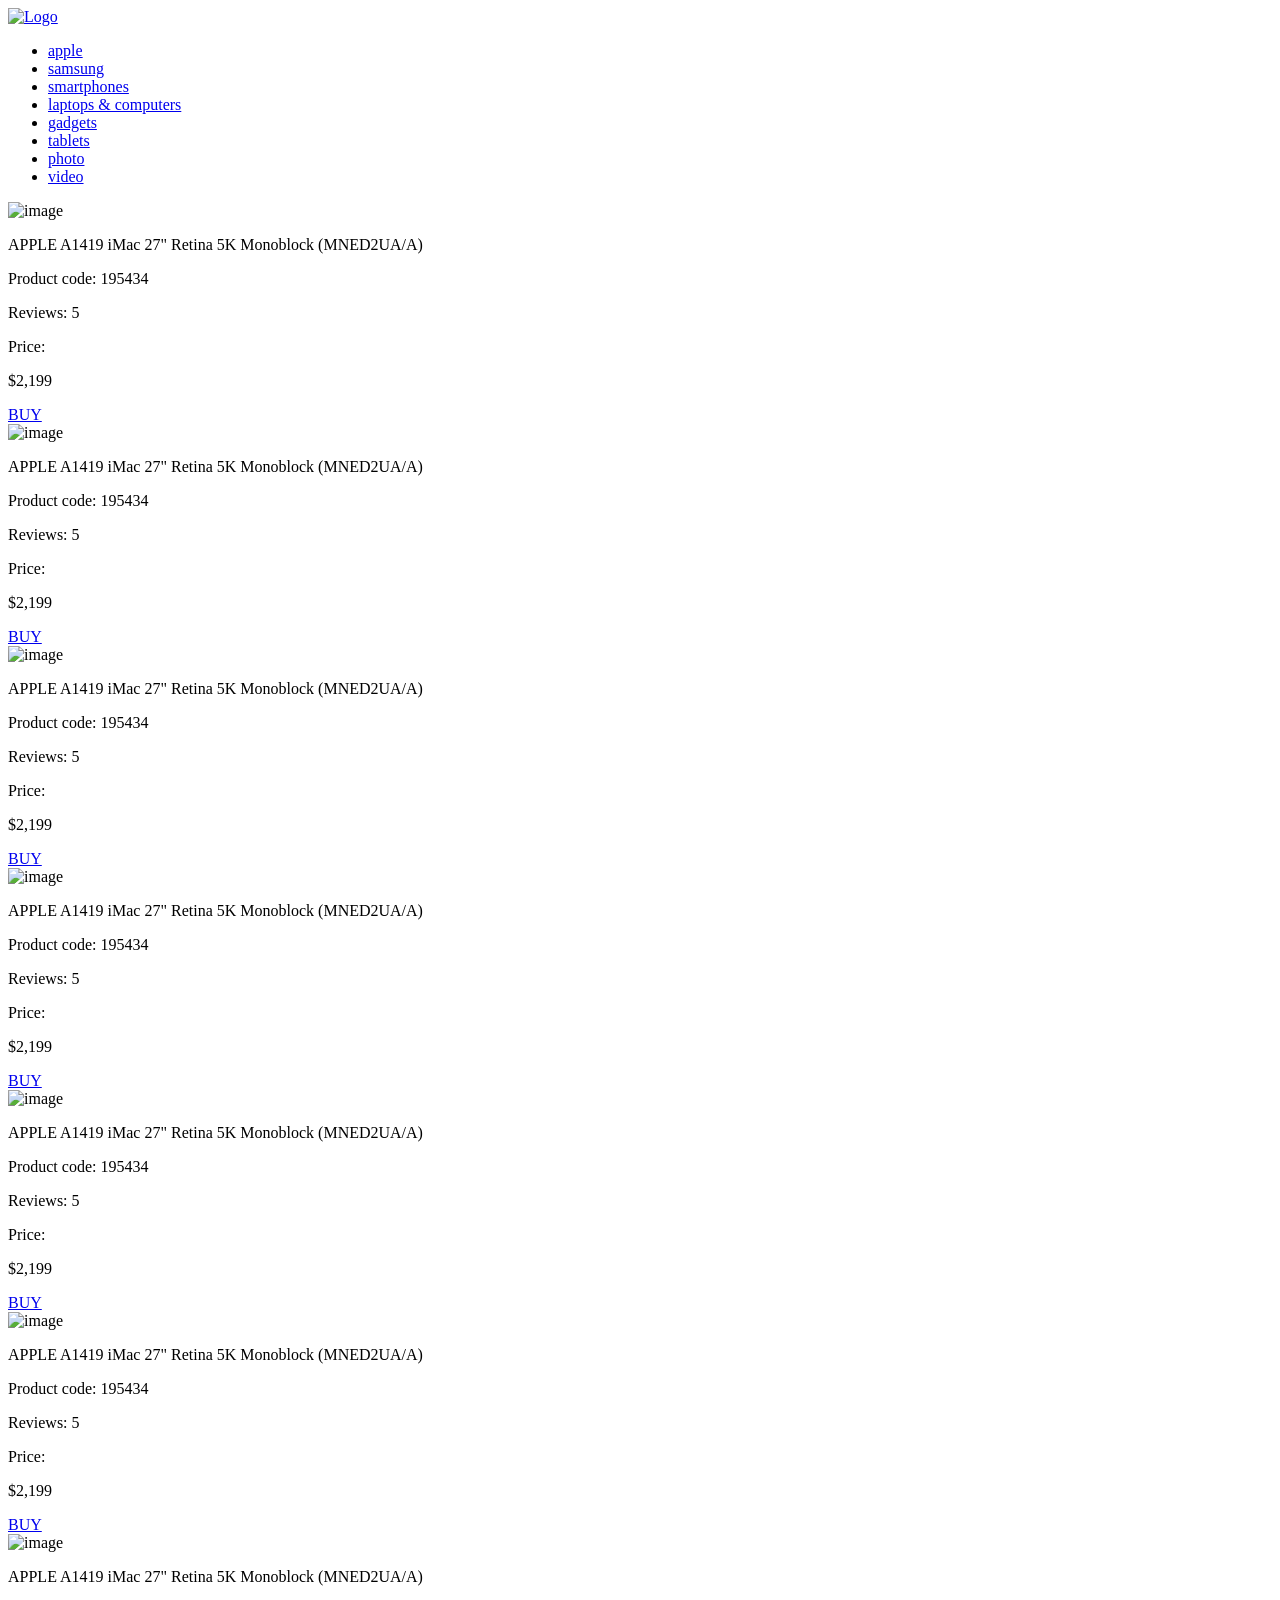
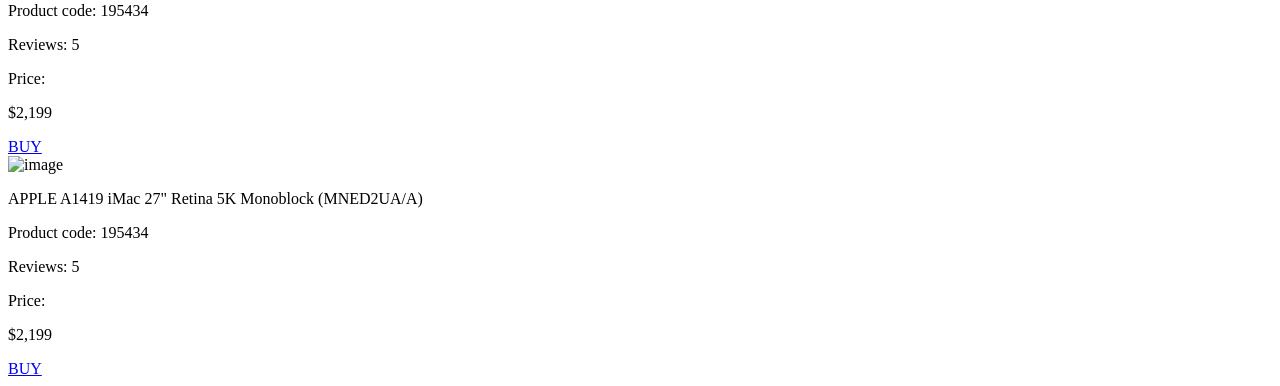
==== src/index.html @ 6af2e2d5 "Change" ====
<!doctype html>
<html lang="en">
  <head>
    <meta charset="UTF-8" />
    <meta
      name="viewport"
      content="width=device-width, initial-scale=1.0"
    />
    <title>Catalog</title>
    <link
      rel="preconnect"
      href="https://fonts.gstatic.com"
    />
    <link
      href="https://fonts.googleapis.com/css2?family=Roboto:wght@400;500;700&display=swap"
      rel="stylesheet"
    />
    <link
      rel="stylesheet"
      href="styles/index.scss"
    />
  </head>

  <body>
    <header class="header">
      <a
        href="#"
        class="link"
      >
        <img
          src="./images/logo.png"
          alt="Logo"
        />
      </a>
      <nav>
        <ul class="ul">
          <li class="first">
            <a
              class="is-active"
              href="#"
            >
              apple
            </a>
          </li>
          <li>
            <a
              href="#"
              class="link"
            >
              samsung
            </a>
          </li>
          <li>
            <a
              href="#"
              class="link"
            >
              smartphones
            </a>
          </li>
          <li>
            <a
              href="#"
              class="link"
              data-qa="nav-hover"
            >
              laptops & computers
            </a>
          </li>
          <li>
            <a
              href="#"
              class="link"
            >
              gadgets
            </a>
          </li>
          <li>
            <a
              href="#"
              class="link"
            >
              tablets
            </a>
          </li>
          <li>
            <a
              href="#"
              class="link"
            >
              photo
            </a>
          </li>
          <li class="last">
            <a
              href="#"
              class="link"
            >
              video
            </a>
          </li>
        </ul>
      </nav>
    </header>

    <main class="main">
      <!-- #region collum-->
      <div
        class="card"
        data-qa="card"
      >
        <div class="card__content">
          <img
            src="images/imac.jpeg"
            alt="image"
            class="card__back"
          />

          <div class="card__text">
            <p class="card__info">
              APPLE A1419 iMac 27" Retina 5K Monoblock (MNED2UA/A)
            </p>
            <p class="card__product">Product code: 195434</p>
          </div>

          <div class="card__rating">
            <div class="stars stars--4">
              <div class="stars__star"></div>
              <div class="stars__star"></div>
              <div class="stars__star"></div>
              <div class="stars__star"></div>
              <div class="stars__star"></div>
            </div>

            <p class="card__reviews">Reviews: 5</p>
          </div>

          <div class="card__price">
            <p class="card__price-text">Price:</p>
            <p class="card__price-text">$2,199</p>
          </div>
        </div>

        <a
          href="#"
          class="card__buy"
          data-qa="card-hover"
        >
          BUY
        </a>
      </div>
      <!-- #endregion collum-->
      <!-- #region collum-->
      <div
        class="card"
        data-qa="card"
      >
        <div class="card__content">
          <img
            src="images/imac.jpeg"
            alt="image"
            class="card__back"
          />

          <div class="card__text">
            <p class="card__info">
              APPLE A1419 iMac 27" Retina 5K Monoblock (MNED2UA/A)
            </p>
            <p class="card__product">Product code: 195434</p>
          </div>

          <div class="card__rating">
            <div class="stars stars--4">
              <div class="stars__star"></div>
              <div class="stars__star"></div>
              <div class="stars__star"></div>
              <div class="stars__star"></div>
              <div class="stars__star"></div>
            </div>

            <p class="card__reviews">Reviews: 5</p>
          </div>

          <div class="card__price">
            <p class="card__price-text">Price:</p>
            <p class="card__price-text">$2,199</p>
          </div>
        </div>

        <a
          href="#"
          class="card__buy"
          data-qa="hover"
        >
          BUY
        </a>
      </div>
      <!-- #endregion collum-->
      <!-- #region collum-->
      <div
        class="card"
        data-qa="card"
      >
        <div class="card__content">
          <img
            src="images/imac.jpeg"
            alt="image"
            class="card__back"
          />

          <div class="card__text">
            <p class="card__info">
              APPLE A1419 iMac 27" Retina 5K Monoblock (MNED2UA/A)
            </p>
            <p class="card__product">Product code: 195434</p>
          </div>

          <div class="card__rating">
            <div class="stars stars--4">
              <div class="stars__star"></div>
              <div class="stars__star"></div>
              <div class="stars__star"></div>
              <div class="stars__star"></div>
              <div class="stars__star"></div>
            </div>

            <p class="card__reviews">Reviews: 5</p>
          </div>

          <div class="card__price">
            <p class="card__price-text">Price:</p>
            <p class="card__price-text">$2,199</p>
          </div>
        </div>

        <a
          href="#"
          class="card__buy"
          data-qa="hover"
        >
          BUY
        </a>
      </div>
      <!-- #endregion collum-->
      <!-- #region collum-->
      <div
        class="card"
        data-qa="card"
      >
        <div class="card__content">
          <img
            src="images/imac.jpeg"
            alt="image"
            class="card__back"
          />

          <div class="card__text">
            <p class="card__info">
              APPLE A1419 iMac 27" Retina 5K Monoblock (MNED2UA/A)
            </p>
            <p class="card__product">Product code: 195434</p>
          </div>

          <div class="card__rating">
            <div class="stars stars--4">
              <div class="stars__star"></div>
              <div class="stars__star"></div>
              <div class="stars__star"></div>
              <div class="stars__star"></div>
              <div class="stars__star"></div>
            </div>

            <p class="card__reviews">Reviews: 5</p>
          </div>

          <div class="card__price">
            <p class="card__price-text">Price:</p>
            <p class="card__price-text">$2,199</p>
          </div>
        </div>

        <a
          href="#"
          class="card__buy"
          data-qa="hover"
        >
          BUY
        </a>
      </div>
      <!-- #endregion collum-->
      <!-- #region collum-->
      <div
        class="card"
        data-qa="card"
      >
        <div class="card__content">
          <img
            src="images/imac.jpeg"
            alt="image"
            class="card__back"
          />

          <div class="card__text">
            <p class="card__info">
              APPLE A1419 iMac 27" Retina 5K Monoblock (MNED2UA/A)
            </p>
            <p class="card__product">Product code: 195434</p>
          </div>

          <div class="card__rating">
            <div class="stars stars--4">
              <div class="stars__star"></div>
              <div class="stars__star"></div>
              <div class="stars__star"></div>
              <div class="stars__star"></div>
              <div class="stars__star"></div>
            </div>

            <p class="card__reviews">Reviews: 5</p>
          </div>

          <div class="card__price">
            <p class="card__price-text">Price:</p>
            <p class="card__price-text">$2,199</p>
          </div>
        </div>

        <a
          href="#"
          class="card__buy"
          data-qa="hover"
        >
          BUY
        </a>
      </div>
      <!-- #endregion collum-->
      <!-- #region collum-->
      <div
        class="card"
        data-qa="card"
      >
        <div class="card__content">
          <img
            src="images/imac.jpeg"
            alt="image"
            class="card__back"
          />

          <div class="card__text">
            <p class="card__info">
              APPLE A1419 iMac 27" Retina 5K Monoblock (MNED2UA/A)
            </p>
            <p class="card__product">Product code: 195434</p>
          </div>

          <div class="card__rating">
            <div class="stars stars--4">
              <div class="stars__star"></div>
              <div class="stars__star"></div>
              <div class="stars__star"></div>
              <div class="stars__star"></div>
              <div class="stars__star"></div>
            </div>

            <p class="card__reviews">Reviews: 5</p>
          </div>

          <div class="card__price">
            <p class="card__price-text">Price:</p>
            <p class="card__price-text">$2,199</p>
          </div>
        </div>

        <a
          href="#"
          class="card__buy"
          data-qa="hover"
        >
          BUY
        </a>
      </div>
      <!-- #endregion collum-->
      <!-- #region collum-->
      <div
        class="card"
        data-qa="card"
      >
        <div class="card__content">
          <img
            src="images/imac.jpeg"
            alt="image"
            class="card__back"
          />

          <div class="card__text">
            <p class="card__info">
              APPLE A1419 iMac 27" Retina 5K Monoblock (MNED2UA/A)
            </p>
            <p class="card__product">Product code: 195434</p>
          </div>

          <div class="card__rating">
            <div class="stars stars--4">
              <div class="stars__star"></div>
              <div class="stars__star"></div>
              <div class="stars__star"></div>
              <div class="stars__star"></div>
              <div class="stars__star"></div>
            </div>

            <p class="card__reviews">Reviews: 5</p>
          </div>

          <div class="card__price">
            <p class="card__price-text">Price:</p>
            <p class="card__price-text">$2,199</p>
          </div>
        </div>

        <a
          href="#"
          class="card__buy"
          data-qa="hover"
        >
          BUY
        </a>
      </div>
      <!-- #endregion collum-->
      <!-- #region collum-->
      <div
        class="card"
        data-qa="card"
      >
        <div class="card__content">
          <img
            src="images/imac.jpeg"
            alt="image"
            class="card__back"
          />

          <div class="card__text">
            <p class="card__info">
              APPLE A1419 iMac 27" Retina 5K Monoblock (MNED2UA/A)
            </p>
            <p class="card__product">Product code: 195434</p>
          </div>

          <div class="card__rating">
            <div class="stars stars--4">
              <div class="stars__star"></div>
              <div class="stars__star"></div>
              <div class="stars__star"></div>
              <div class="stars__star"></div>
              <div class="stars__star"></div>
            </div>

            <p class="card__reviews">Reviews: 5</p>
          </div>

          <div class="card__price">
            <p class="card__price-text">Price:</p>
            <p class="card__price-text">$2,199</p>
          </div>
        </div>

        <a
          href="#"
          class="card__buy"
          data-qa="hover"
        >
          BUY
        </a>
      </div>
      <!-- #endregion collum-->
    </main>
  </body>
</html>
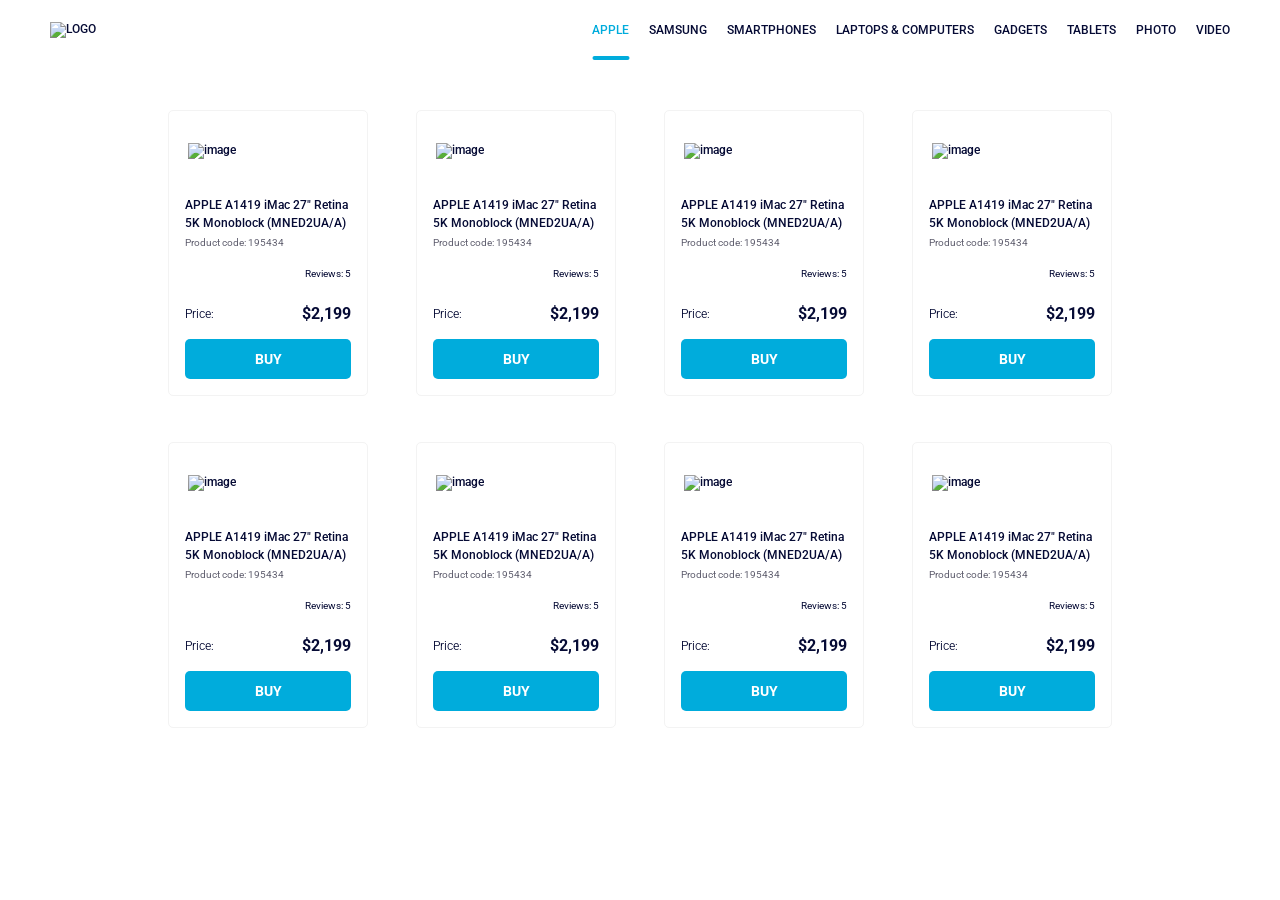
==== commit c9be1c0d: "Change 5(Added css files)" ====
--- a/src/index.html
+++ b/src/index.html
@@ -17,7 +17,7 @@
     />
     <link
       rel="stylesheet"
-      href="styles/index.scss"
+      href="styles/index.css"
     />
   </head>
 
@@ -25,7 +25,7 @@
     <header class="header">
       <a
         href="#"
-        class="link"
+        class="header__link"
       >
         <img
           src="./images/logo.png"
@@ -33,8 +33,8 @@
         />
       </a>
       <nav>
-        <ul class="ul">
-          <li class="first">
+        <ul class="menu">
+          <li class="menu__first">
             <a
               class="is-active"
               href="#"
@@ -45,7 +45,7 @@
           <li>
             <a
               href="#"
-              class="link"
+              class="menu__link"
             >
               samsung
             </a>
@@ -53,7 +53,7 @@
           <li>
             <a
               href="#"
-              class="link"
+              class="menu__link"
             >
               smartphones
             </a>
@@ -61,7 +61,7 @@
           <li>
             <a
               href="#"
-              class="link"
+              class="menu__link"
               data-qa="nav-hover"
             >
               laptops & computers
@@ -70,7 +70,7 @@
           <li>
             <a
               href="#"
-              class="link"
+              class="menu__link"
             >
               gadgets
             </a>
@@ -78,7 +78,7 @@
           <li>
             <a
               href="#"
-              class="link"
+              class="menu__link"
             >
               tablets
             </a>
@@ -86,15 +86,15 @@
           <li>
             <a
               href="#"
-              class="link"
+              class="menu__link"
             >
               photo
             </a>
           </li>
-          <li class="last">
-            <a
-              href="#"
-              class="link"
+          <li>
+            <a
+              href="#"
+              class="menu__link"
             >
               video
             </a>
@@ -117,7 +117,7 @@
           />
 
           <div class="card__text">
-            <p class="card__info">
+            <p class="card__title">
               APPLE A1419 iMac 27" Retina 5K Monoblock (MNED2UA/A)
             </p>
             <p class="card__product">Product code: 195434</p>
@@ -151,322 +151,294 @@
       </div>
       <!-- #endregion collum-->
       <!-- #region collum-->
-      <div
-        class="card"
-        data-qa="card"
-      >
-        <div class="card__content">
-          <img
-            src="images/imac.jpeg"
-            alt="image"
-            class="card__back"
-          />
-
-          <div class="card__text">
-            <p class="card__info">
-              APPLE A1419 iMac 27" Retina 5K Monoblock (MNED2UA/A)
-            </p>
-            <p class="card__product">Product code: 195434</p>
-          </div>
-
-          <div class="card__rating">
-            <div class="stars stars--4">
-              <div class="stars__star"></div>
-              <div class="stars__star"></div>
-              <div class="stars__star"></div>
-              <div class="stars__star"></div>
-              <div class="stars__star"></div>
-            </div>
-
-            <p class="card__reviews">Reviews: 5</p>
-          </div>
-
-          <div class="card__price">
-            <p class="card__price-text">Price:</p>
-            <p class="card__price-text">$2,199</p>
-          </div>
-        </div>
-
-        <a
-          href="#"
-          class="card__buy"
-          data-qa="hover"
-        >
-          BUY
-        </a>
-      </div>
-      <!-- #endregion collum-->
-      <!-- #region collum-->
-      <div
-        class="card"
-        data-qa="card"
-      >
-        <div class="card__content">
-          <img
-            src="images/imac.jpeg"
-            alt="image"
-            class="card__back"
-          />
-
-          <div class="card__text">
-            <p class="card__info">
-              APPLE A1419 iMac 27" Retina 5K Monoblock (MNED2UA/A)
-            </p>
-            <p class="card__product">Product code: 195434</p>
-          </div>
-
-          <div class="card__rating">
-            <div class="stars stars--4">
-              <div class="stars__star"></div>
-              <div class="stars__star"></div>
-              <div class="stars__star"></div>
-              <div class="stars__star"></div>
-              <div class="stars__star"></div>
-            </div>
-
-            <p class="card__reviews">Reviews: 5</p>
-          </div>
-
-          <div class="card__price">
-            <p class="card__price-text">Price:</p>
-            <p class="card__price-text">$2,199</p>
-          </div>
-        </div>
-
-        <a
-          href="#"
-          class="card__buy"
-          data-qa="hover"
-        >
-          BUY
-        </a>
-      </div>
-      <!-- #endregion collum-->
-      <!-- #region collum-->
-      <div
-        class="card"
-        data-qa="card"
-      >
-        <div class="card__content">
-          <img
-            src="images/imac.jpeg"
-            alt="image"
-            class="card__back"
-          />
-
-          <div class="card__text">
-            <p class="card__info">
-              APPLE A1419 iMac 27" Retina 5K Monoblock (MNED2UA/A)
-            </p>
-            <p class="card__product">Product code: 195434</p>
-          </div>
-
-          <div class="card__rating">
-            <div class="stars stars--4">
-              <div class="stars__star"></div>
-              <div class="stars__star"></div>
-              <div class="stars__star"></div>
-              <div class="stars__star"></div>
-              <div class="stars__star"></div>
-            </div>
-
-            <p class="card__reviews">Reviews: 5</p>
-          </div>
-
-          <div class="card__price">
-            <p class="card__price-text">Price:</p>
-            <p class="card__price-text">$2,199</p>
-          </div>
-        </div>
-
-        <a
-          href="#"
-          class="card__buy"
-          data-qa="hover"
-        >
-          BUY
-        </a>
-      </div>
-      <!-- #endregion collum-->
-      <!-- #region collum-->
-      <div
-        class="card"
-        data-qa="card"
-      >
-        <div class="card__content">
-          <img
-            src="images/imac.jpeg"
-            alt="image"
-            class="card__back"
-          />
-
-          <div class="card__text">
-            <p class="card__info">
-              APPLE A1419 iMac 27" Retina 5K Monoblock (MNED2UA/A)
-            </p>
-            <p class="card__product">Product code: 195434</p>
-          </div>
-
-          <div class="card__rating">
-            <div class="stars stars--4">
-              <div class="stars__star"></div>
-              <div class="stars__star"></div>
-              <div class="stars__star"></div>
-              <div class="stars__star"></div>
-              <div class="stars__star"></div>
-            </div>
-
-            <p class="card__reviews">Reviews: 5</p>
-          </div>
-
-          <div class="card__price">
-            <p class="card__price-text">Price:</p>
-            <p class="card__price-text">$2,199</p>
-          </div>
-        </div>
-
-        <a
-          href="#"
-          class="card__buy"
-          data-qa="hover"
-        >
-          BUY
-        </a>
-      </div>
-      <!-- #endregion collum-->
-      <!-- #region collum-->
-      <div
-        class="card"
-        data-qa="card"
-      >
-        <div class="card__content">
-          <img
-            src="images/imac.jpeg"
-            alt="image"
-            class="card__back"
-          />
-
-          <div class="card__text">
-            <p class="card__info">
-              APPLE A1419 iMac 27" Retina 5K Monoblock (MNED2UA/A)
-            </p>
-            <p class="card__product">Product code: 195434</p>
-          </div>
-
-          <div class="card__rating">
-            <div class="stars stars--4">
-              <div class="stars__star"></div>
-              <div class="stars__star"></div>
-              <div class="stars__star"></div>
-              <div class="stars__star"></div>
-              <div class="stars__star"></div>
-            </div>
-
-            <p class="card__reviews">Reviews: 5</p>
-          </div>
-
-          <div class="card__price">
-            <p class="card__price-text">Price:</p>
-            <p class="card__price-text">$2,199</p>
-          </div>
-        </div>
-
-        <a
-          href="#"
-          class="card__buy"
-          data-qa="hover"
-        >
-          BUY
-        </a>
-      </div>
-      <!-- #endregion collum-->
-      <!-- #region collum-->
-      <div
-        class="card"
-        data-qa="card"
-      >
-        <div class="card__content">
-          <img
-            src="images/imac.jpeg"
-            alt="image"
-            class="card__back"
-          />
-
-          <div class="card__text">
-            <p class="card__info">
-              APPLE A1419 iMac 27" Retina 5K Monoblock (MNED2UA/A)
-            </p>
-            <p class="card__product">Product code: 195434</p>
-          </div>
-
-          <div class="card__rating">
-            <div class="stars stars--4">
-              <div class="stars__star"></div>
-              <div class="stars__star"></div>
-              <div class="stars__star"></div>
-              <div class="stars__star"></div>
-              <div class="stars__star"></div>
-            </div>
-
-            <p class="card__reviews">Reviews: 5</p>
-          </div>
-
-          <div class="card__price">
-            <p class="card__price-text">Price:</p>
-            <p class="card__price-text">$2,199</p>
-          </div>
-        </div>
-
-        <a
-          href="#"
-          class="card__buy"
-          data-qa="hover"
-        >
-          BUY
-        </a>
-      </div>
-      <!-- #endregion collum-->
-      <!-- #region collum-->
-      <div
-        class="card"
-        data-qa="card"
-      >
-        <div class="card__content">
-          <img
-            src="images/imac.jpeg"
-            alt="image"
-            class="card__back"
-          />
-
-          <div class="card__text">
-            <p class="card__info">
-              APPLE A1419 iMac 27" Retina 5K Monoblock (MNED2UA/A)
-            </p>
-            <p class="card__product">Product code: 195434</p>
-          </div>
-
-          <div class="card__rating">
-            <div class="stars stars--4">
-              <div class="stars__star"></div>
-              <div class="stars__star"></div>
-              <div class="stars__star"></div>
-              <div class="stars__star"></div>
-              <div class="stars__star"></div>
-            </div>
-
-            <p class="card__reviews">Reviews: 5</p>
-          </div>
-
-          <div class="card__price">
-            <p class="card__price-text">Price:</p>
-            <p class="card__price-text">$2,199</p>
-          </div>
-        </div>
-
-        <a
-          href="#"
-          class="card__buy"
-          data-qa="hover"
+      <div class="card">
+        <div class="card__content">
+          <img
+            src="images/imac.jpeg"
+            alt="image"
+            class="card__back"
+          />
+
+          <div class="card__text">
+            <p class="card__title">
+              APPLE A1419 iMac 27" Retina 5K Monoblock (MNED2UA/A)
+            </p>
+            <p class="card__product">Product code: 195434</p>
+          </div>
+
+          <div class="card__rating">
+            <div class="stars stars--4">
+              <div class="stars__star"></div>
+              <div class="stars__star"></div>
+              <div class="stars__star"></div>
+              <div class="stars__star"></div>
+              <div class="stars__star"></div>
+            </div>
+
+            <p class="card__reviews">Reviews: 5</p>
+          </div>
+
+          <div class="card__price">
+            <p class="card__price-text">Price:</p>
+            <p class="card__price-text">$2,199</p>
+          </div>
+        </div>
+
+        <a
+          href="#"
+          class="card__buy"
+        >
+          BUY
+        </a>
+      </div>
+      <!-- #endregion collum-->
+      <!-- #region collum-->
+      <div class="card">
+        <div class="card__content">
+          <img
+            src="images/imac.jpeg"
+            alt="image"
+            class="card__back"
+          />
+
+          <div class="card__text">
+            <p class="card__title">
+              APPLE A1419 iMac 27" Retina 5K Monoblock (MNED2UA/A)
+            </p>
+            <p class="card__product">Product code: 195434</p>
+          </div>
+
+          <div class="card__rating">
+            <div class="stars stars--4">
+              <div class="stars__star"></div>
+              <div class="stars__star"></div>
+              <div class="stars__star"></div>
+              <div class="stars__star"></div>
+              <div class="stars__star"></div>
+            </div>
+
+            <p class="card__reviews">Reviews: 5</p>
+          </div>
+
+          <div class="card__price">
+            <p class="card__price-text">Price:</p>
+            <p class="card__price-text">$2,199</p>
+          </div>
+        </div>
+
+        <a
+          href="#"
+          class="card__buy"
+        >
+          BUY
+        </a>
+      </div>
+      <!-- #endregion collum-->
+      <!-- #region collum-->
+      <div class="card">
+        <div class="card__content">
+          <img
+            src="images/imac.jpeg"
+            alt="image"
+            class="card__back"
+          />
+
+          <div class="card__text">
+            <p class="card__title">
+              APPLE A1419 iMac 27" Retina 5K Monoblock (MNED2UA/A)
+            </p>
+            <p class="card__product">Product code: 195434</p>
+          </div>
+
+          <div class="card__rating">
+            <div class="stars stars--4">
+              <div class="stars__star"></div>
+              <div class="stars__star"></div>
+              <div class="stars__star"></div>
+              <div class="stars__star"></div>
+              <div class="stars__star"></div>
+            </div>
+
+            <p class="card__reviews">Reviews: 5</p>
+          </div>
+
+          <div class="card__price">
+            <p class="card__price-text">Price:</p>
+            <p class="card__price-text">$2,199</p>
+          </div>
+        </div>
+
+        <a
+          href="#"
+          class="card__buy"
+        >
+          BUY
+        </a>
+      </div>
+      <!-- #endregion collum-->
+      <!-- #region collum-->
+      <div class="card">
+        <div class="card__content">
+          <img
+            src="images/imac.jpeg"
+            alt="image"
+            class="card__back"
+          />
+
+          <div class="card__text">
+            <p class="card__title">
+              APPLE A1419 iMac 27" Retina 5K Monoblock (MNED2UA/A)
+            </p>
+            <p class="card__product">Product code: 195434</p>
+          </div>
+
+          <div class="card__rating">
+            <div class="stars stars--4">
+              <div class="stars__star"></div>
+              <div class="stars__star"></div>
+              <div class="stars__star"></div>
+              <div class="stars__star"></div>
+              <div class="stars__star"></div>
+            </div>
+
+            <p class="card__reviews">Reviews: 5</p>
+          </div>
+
+          <div class="card__price">
+            <p class="card__price-text">Price:</p>
+            <p class="card__price-text">$2,199</p>
+          </div>
+        </div>
+
+        <a
+          href="#"
+          class="card__buy"
+        >
+          BUY
+        </a>
+      </div>
+      <!-- #endregion collum-->
+      <!-- #region collum-->
+      <div class="card">
+        <div class="card__content">
+          <img
+            src="images/imac.jpeg"
+            alt="image"
+            class="card__back"
+          />
+
+          <div class="card__text">
+            <p class="card__title">
+              APPLE A1419 iMac 27" Retina 5K Monoblock (MNED2UA/A)
+            </p>
+            <p class="card__product">Product code: 195434</p>
+          </div>
+
+          <div class="card__rating">
+            <div class="stars stars--4">
+              <div class="stars__star"></div>
+              <div class="stars__star"></div>
+              <div class="stars__star"></div>
+              <div class="stars__star"></div>
+              <div class="stars__star"></div>
+            </div>
+
+            <p class="card__reviews">Reviews: 5</p>
+          </div>
+
+          <div class="card__price">
+            <p class="card__price-text">Price:</p>
+            <p class="card__price-text">$2,199</p>
+          </div>
+        </div>
+
+        <a
+          href="#"
+          class="card__buy"
+        >
+          BUY
+        </a>
+      </div>
+      <!-- #endregion collum-->
+      <!-- #region collum-->
+      <div class="card">
+        <div class="card__content">
+          <img
+            src="images/imac.jpeg"
+            alt="image"
+            class="card__back"
+          />
+
+          <div class="card__text">
+            <p class="card__title">
+              APPLE A1419 iMac 27" Retina 5K Monoblock (MNED2UA/A)
+            </p>
+            <p class="card__product">Product code: 195434</p>
+          </div>
+
+          <div class="card__rating">
+            <div class="stars stars--4">
+              <div class="stars__star"></div>
+              <div class="stars__star"></div>
+              <div class="stars__star"></div>
+              <div class="stars__star"></div>
+              <div class="stars__star"></div>
+            </div>
+
+            <p class="card__reviews">Reviews: 5</p>
+          </div>
+
+          <div class="card__price">
+            <p class="card__price-text">Price:</p>
+            <p class="card__price-text">$2,199</p>
+          </div>
+        </div>
+
+        <a
+          href="#"
+          class="card__buy"
+        >
+          BUY
+        </a>
+      </div>
+      <!-- #endregion collum-->
+      <!-- #region collum-->
+      <div class="card">
+        <div class="card__content">
+          <img
+            src="images/imac.jpeg"
+            alt="image"
+            class="card__back"
+          />
+
+          <div class="card__text">
+            <p class="card__title">
+              APPLE A1419 iMac 27" Retina 5K Monoblock (MNED2UA/A)
+            </p>
+            <p class="card__product">Product code: 195434</p>
+          </div>
+
+          <div class="card__rating">
+            <div class="stars stars--4">
+              <div class="stars__star"></div>
+              <div class="stars__star"></div>
+              <div class="stars__star"></div>
+              <div class="stars__star"></div>
+              <div class="stars__star"></div>
+            </div>
+
+            <p class="card__reviews">Reviews: 5</p>
+          </div>
+
+          <div class="card__price">
+            <p class="card__price-text">Price:</p>
+            <p class="card__price-text">$2,199</p>
+          </div>
+        </div>
+
+        <a
+          href="#"
+          class="card__buy"
         >
           BUY
         </a>
--- a/src/styles/index.css
+++ b/src/styles/index.css
@@ -0,0 +1,243 @@
+body {
+
+  -webkit-font-smoothing: antialiased;
+
+  min-height: 100vh;
+
+  --colum-count: 1;
+
+  margin: 0;
+  font-family: Roboto, sans-serif;
+  font-size: 12px;
+  font-style: normal;
+  font-weight: 500;
+  box-sizing: border-box;
+  color: rgb(6, 11, 53);
+}
+
+.main {
+  display: grid;
+  grid-template-columns: repeat(var(--colum-count), 200px);
+  gap: 46px 48px;
+  justify-content: center;
+  padding: 50px 40px;
+}
+
+@media (min-width: 488px) {
+
+  .main {
+    --colum-count: 2;
+  }
+  
+}
+
+@media (min-width: 768px) {
+
+  .main {
+    --colum-count: 3;
+  }
+  
+}
+
+@media (min-width: 1024px) {
+  .main {
+    --colum-count: 4;
+  }
+}
+
+.stars {
+  display: flex;
+  margin: 0;
+}
+
+.stars__star {
+  width: 16px;
+  height: 12px;
+  background-image: url(../images/star.svg);
+  background-repeat: no-repeat;
+  margin-inline: 2px;
+}
+
+.stars--1 .stars__star:nth-child(-n+1) {
+  background-image: url(../images/star-active.svg);
+}
+
+.stars--2 .stars__star:nth-child(-n+2) {
+  background-image: url(../images/star-active.svg);
+}
+
+.stars--3 .stars__star:nth-child(-n+3) {
+  background-image: url(../images/star-active.svg);
+}
+
+.stars--4 .stars__star:nth-child(-n+4) {
+  background-image: url(../images/star-active.svg);
+}
+
+.stars--5 .stars__star:nth-child(-n+5) {
+  background-image: url(../images/star-active.svg);
+}
+
+.card {
+  width: 200px;
+  height: 100%;
+  box-sizing: border-box;
+  padding: 32px 0 16px;
+  border-radius: 5px;
+  border: 1px solid #f3f3f3;
+  transition: transform 0.3s ease, background-color 0.3s ease, border 0.3s ease, color 0.3s ease;
+}
+
+.card__content {
+  display: block;
+}
+
+.card__back {
+  margin-inline: 19px;
+  height: 134px;
+  width: 160px;
+}
+
+.card__title {
+  font-weight: 500;
+  font-size: 12px;
+  line-height: 18px;
+  margin: 37px 16px 4px;
+}
+
+.card__product {
+  font-size: 10px;
+  line-height: 14px;
+  font-weight: 400;
+  margin: 0 16px;
+  color: #616070;
+}
+
+.card__rating {
+  display: flex;
+  justify-content: space-between;
+  margin: 18px 16px 16px;
+}
+
+.card__reviews {
+  font-weight: 400;
+  font-size: 10px;
+  margin: 0;
+}
+
+.card__price {
+  display: flex;
+  justify-content: space-between;
+  margin: 24px 16px 15px;
+}
+
+.card__price-text {
+  margin: 0;
+}
+
+.card__price-text:first-child {
+  font-weight: 350;
+  font-size: 12px;
+  line-height: 20px;
+}
+
+.card__price-text:last-child {
+  font-weight: 700;
+  font-size: 16px;
+}
+
+.card__buy {
+  background-color: rgb(0, 172, 220);
+  width: 166px;
+  height: 40px;
+  border-radius: 5px;
+  box-sizing: border-box;
+  color: white;
+  display: flex;
+  justify-content: center;
+  align-items: center;
+  margin: 0 auto;
+  font-weight: 700;
+  font-size: 14px;
+  text-decoration: none;
+  transition: background-color 0.3s ease, border 0.3s ease, color 0.3s ease;
+}
+
+.card__buy:hover {
+  background-color: white;
+  border: 1px solid rgb(0, 172, 220);
+  color: rgb(0, 172, 220);
+}
+.card:hover {
+  transform: scale(1.2);
+}
+
+.card:hover .card__title {
+  color: #34568b;
+}
+
+.header {
+  display: flex;
+  align-items: center;
+  justify-content: space-between;
+  width: 100%;
+  padding-inline: 50px;
+  box-sizing: border-box;
+}
+
+.menu {
+  display: flex;
+  margin: 0;
+  padding: 0;
+  list-style: none;
+}
+
+.menu > li:not(:last-child) {
+  margin-right: 20px;
+}
+
+.menu__first {
+  position: relative;
+}
+
+.menu__first .is-active {
+  display: flex;
+  align-items: center;
+  height: 60px;
+  text-transform: uppercase;
+  text-decoration: none;
+  color: #00acdc;
+}
+
+.menu__first::after {
+  content: "";
+  position: absolute;
+  left: 50%;
+  transform: translateX(-50%);
+  bottom: 0;
+  width: 37px;
+  height: 4px;
+  background: #00acdc;
+  border-radius: 2px;
+}
+
+.menu__link,
+.header__link {
+  color: #060b35;
+  display: flex;
+  align-items: center;
+  height: 60px;
+  text-transform: uppercase;
+}
+
+.menu__link:hover,
+.header__link:hover {
+  color: #00acdc;
+}
+
+.menu__link:link,
+.header__link:link {
+  text-decoration: none;
+}
+
+/*# sourceMappingURL=index.css.map */
